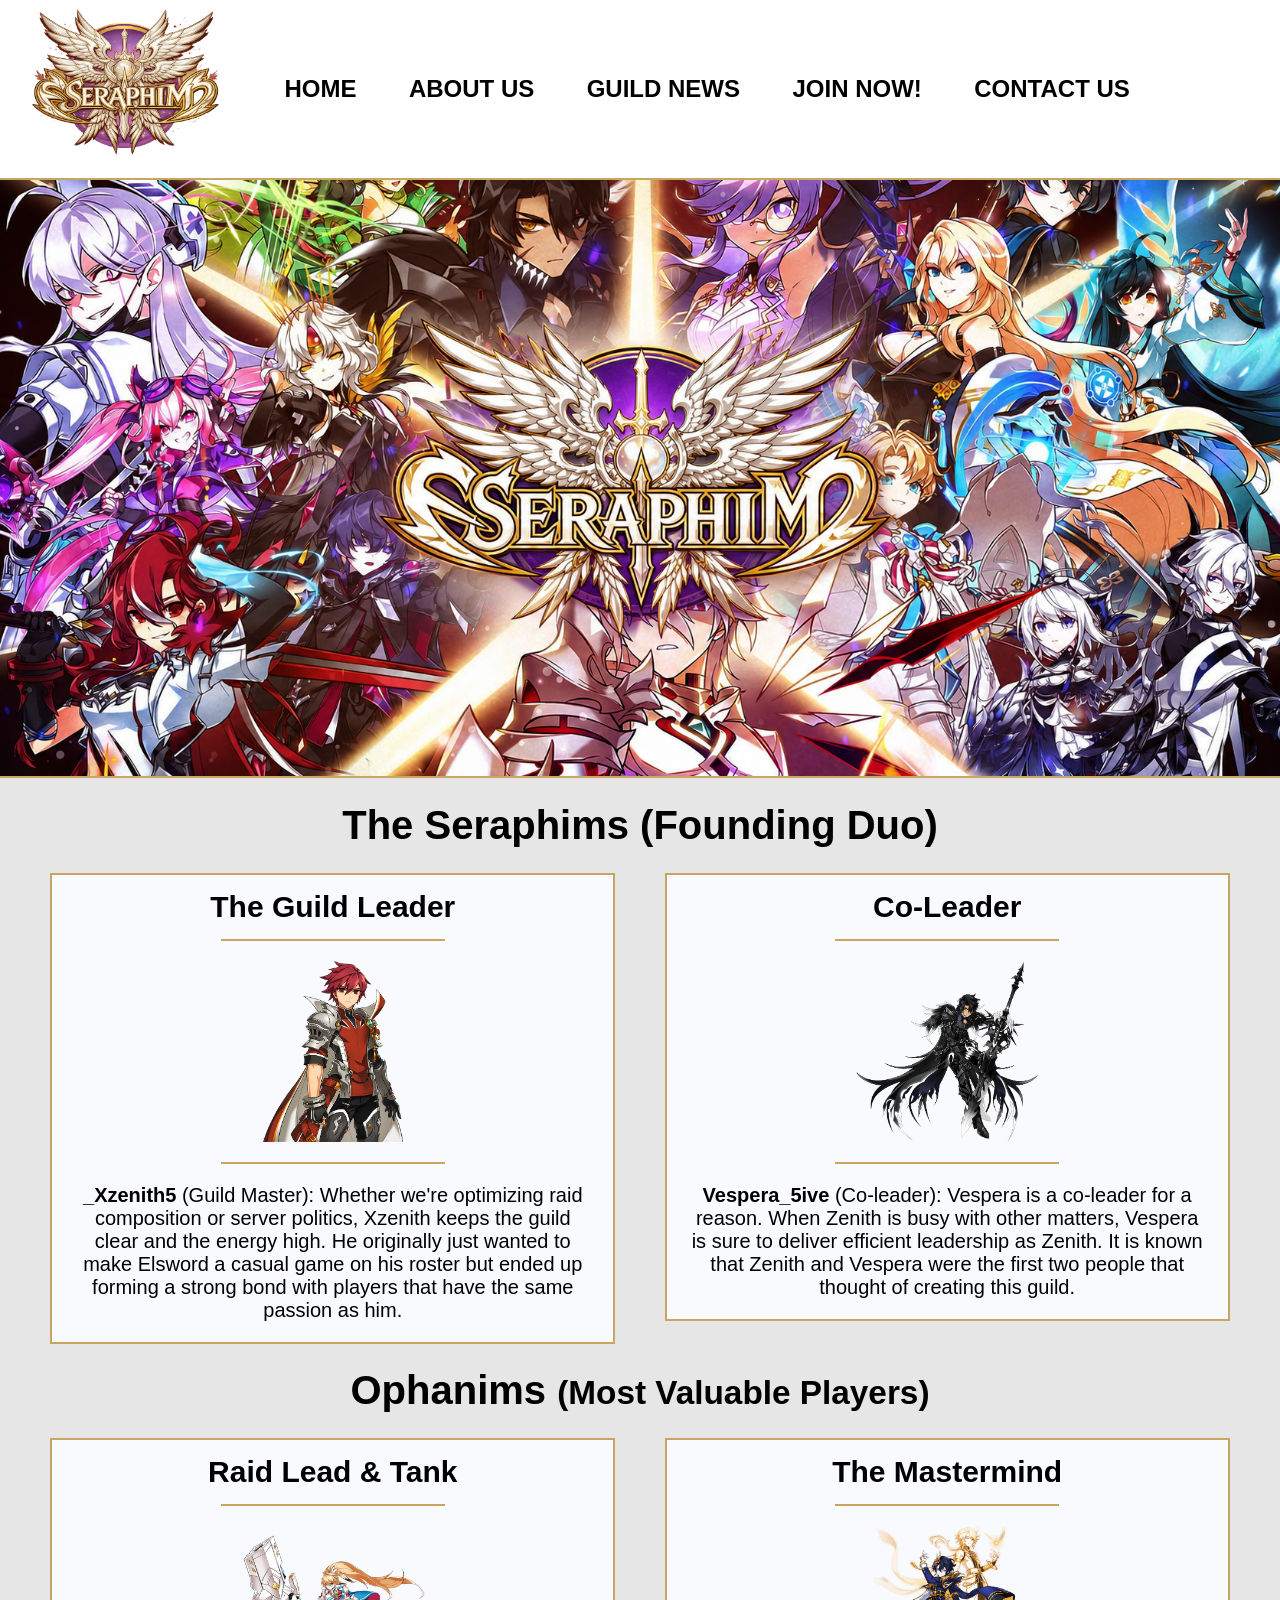
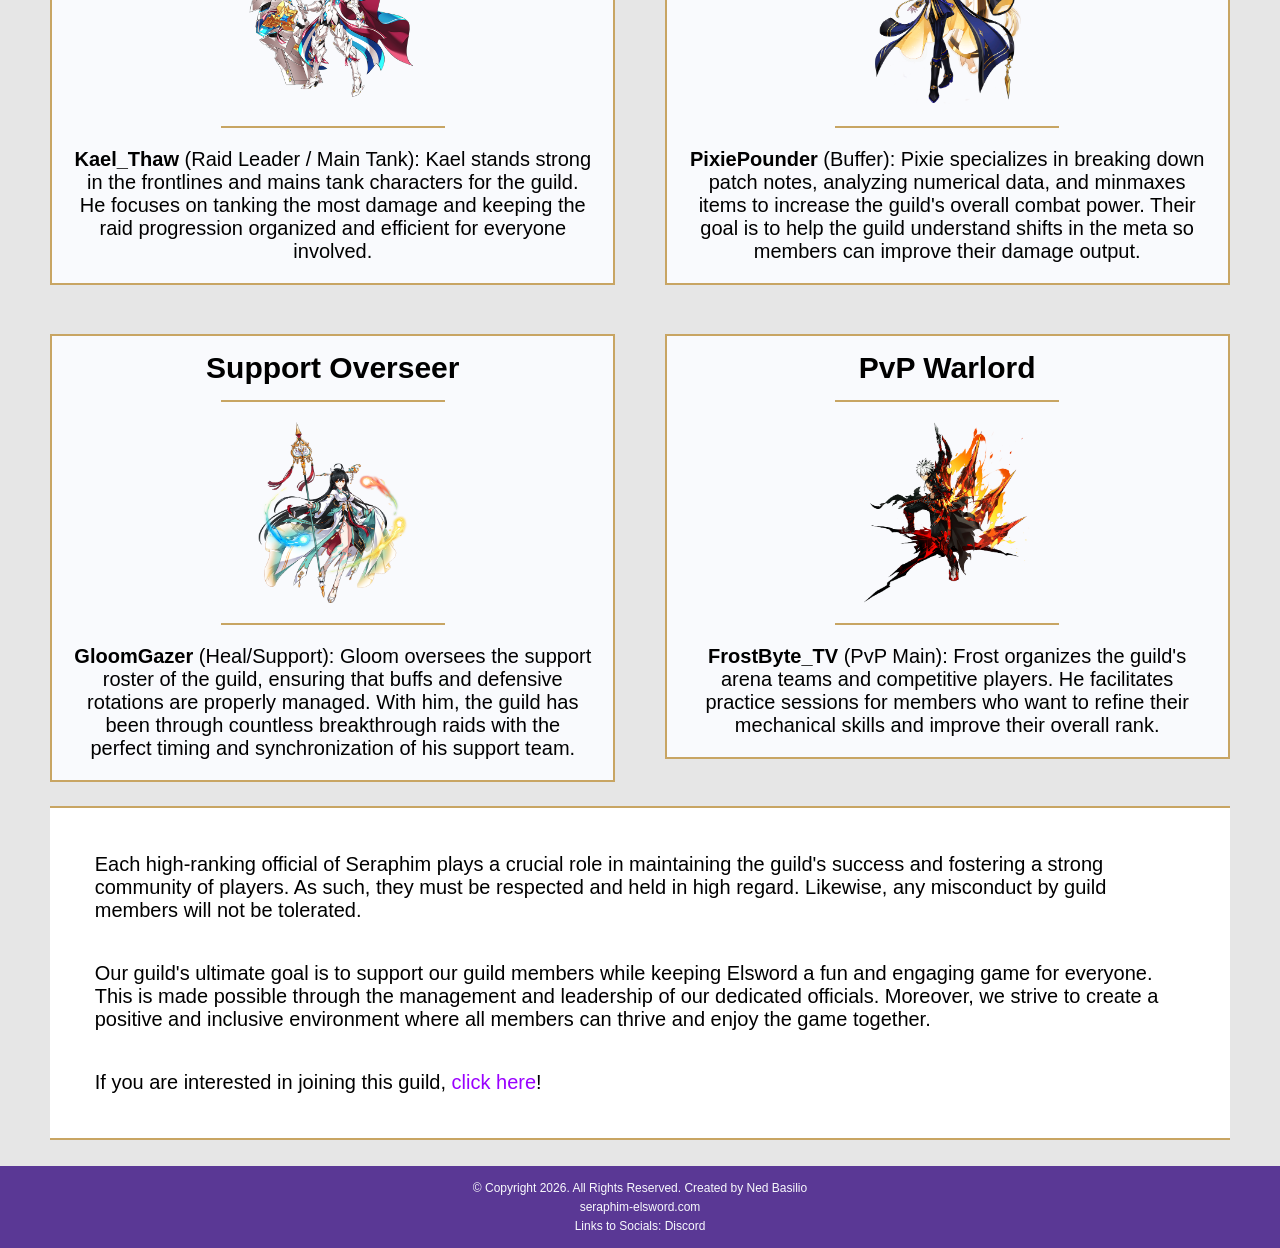
==== about.html @ 2bc7d453 "Moved files to root" ====
<!DOCTYPE html>
<html lang="en">

	<head>
		<!-- 
		Full Name: Basilio, Ned Markus S.
		Section: CS-201
		Activity: PRLM Chapter 4
		Date: 07/29/2026 (mm/dd/yy) 
		-->
		<title>[Elsword] Seraphim Guild Website</title>
		<link rel="stylesheet" href="styles.css" type="text/css">
		<meta charset="utf-8">
	</head>

	<body>
		<div id="container">
			<header>

				<a href="index.html">
					<img src="img/seraphim-logo.png" alt="seraphim-logo"> <!-- height="256" width="384"-->
				</a>
			</header>
			
			<nav>
				<ul>
					<li><a href="index.html">Home</a></li>
					<li><a href="about.html">About Us</a></li>
					<li><a href="guild-news.html">Guild News</a></li>
					<li><a href="recruit-page.html">Join Now!</a></li>
					<li><a href="contact.html">Contact Us</a></li>
				</ul>
			</nav>

			<div id="hero">
				<!-- Hero Image -->
				<img src="img/hero-image.png" alt="seraphim-logo with elsword characters">
			</div>
			
			<main>
				<div id="seraphims">
					<h1>The Seraphims (Founding Duo)</h1>

					<div class="single-character">
						<h2>The Guild Leader</h2>
						<img src="img/xzenith.png" alt="xzenith-main"> <!-- height="149" width="116" -->
						<p><strong>_Xzenith5</strong> (Guild Master): Whether we're optimizing raid composition or server politics, Xzenith keeps the guild clear and the energy high. He originally just wanted to make Elsword a casual game on his roster but ended up forming a strong bond with players that have the same passion as him.</p>
					</div>

					<div class="single-character">
						<h2>Co-Leader</h2>
						<img src="img/vespera.png" alt="vespera-main"> <!-- height="180" width="169" -->
						<p><strong>Vespera_5ive</strong> (Co-leader): Vespera is a co-leader for a reason. When Zenith is busy with other matters, Vespera is sure to deliver efficient leadership as Zenith. It is known that Zenith and Vespera were the first two people that thought of creating this guild.</p>
					</div>

				</div>

                <div id="ophanims">
                    <h1>Ophanims <small>(Most Valuable Players)</small></h1>
                    
					<div class="single-character">
						<h2>Raid Lead & Tank</h2>
						<img src="img/kael-thaw.png" alt="kael-thaw-main"> <!-- height="300" width="337" -->
						<p><strong>Kael_Thaw</strong> (Raid Leader / Main Tank): Kael stands strong in the frontlines and mains tank characters for the guild. He focuses on tanking the most damage and keeping the raid progression organized and efficient for everyone involved.</p>
					</div>

					<div class="single-character">
						<h2>The Mastermind</h2>
						<img src="img/pixie.png" alt="pixie-main"> <!-- height="299" width="245" -->
						<p><strong>PixiePounder</strong> (Buffer): Pixie specializes in breaking down patch notes, analyzing numerical data, and minmaxes items to increase the guild's overall combat power. Their goal is to help the guild understand shifts in the meta so members can improve their damage output.</p>
					</div>

					<div class="single-character">
						<h2>Support Overseer</h2>
						<img src="img/gloom.png" alt="gloom-main"> <!-- height="299" width="249" -->
						<p><strong>GloomGazer</strong> (Heal/Support): Gloom oversees the support roster of the guild, ensuring that buffs and defensive rotations are properly managed. With him, the guild has been through countless breakthrough raids with the perfect timing and synchronization of his support team.</p>
					</div>

					<div class="single-character">
						<h2>PvP Warlord</h2>
						<img src="img/frostbyte.png" alt="frostbyte-main"> <!-- height="299" width="283" -->
						<p><strong>FrostByte_TV</strong> (PvP Main): Frost organizes the guild's arena teams and competitive players. He facilitates practice sessions for members who want to refine their mechanical skills and improve their overall rank.</p>
					</div>
                    
                </div>

				<div class="about-content">
					<p>Each high-ranking official of Seraphim plays a crucial role in maintaining the guild's success and fostering a strong community of players. As such, they must be respected and held in high regard. Likewise, any misconduct by guild members will not be tolerated.</p>

					<p>Our guild's ultimate goal is to support our guild members while keeping Elsword a fun and engaging game for everyone. This is made possible through the management and leadership of our dedicated officials. Moreover, we strive to create a positive and inclusive environment where all members can thrive and enjoy the game together.</p>

					<p>If you are interested in joining this guild, <a href="recruit-form.html"><span class="highlight">click here</span></a>!</p>
				</div>

				
			</main>
			
			<footer>
				<p>&copy; Copyright 2026. All Rights Reserved. Created by Ned Basilio</p>
				<p>seraphim-elsword.com</p>
				<p>Links to Socials: Discord</p>
			</footer>
		</div>

		
	</body>

</html>
---- styles.css ----
/*
    CSS For Seraphim Guild Website
    Author: Ned Basilio
    Date: 07-29-2026 mm-dd-yyyy

*/

*, *::after, *::before {
    box-sizing: border-box;
}

@font-face {
    font-family: "Open Sans";
    src: url("fonts/OpenSans-Regular.ttf");
}

/* Reset Styles */
body, header, nav, main, footer, h1, h2, h3, div, img, p, ul, li {
    margin: 0;
    padding: 0;
    border: 0;
}

/* General Styles */
body {
    background-color: #fff;
    font-family: "Open Sans", sans-serif;
}

a {
    color: #9900ff;
    text-decoration: none;
}

a:visited {
    color: #9900ff;
}

header {
    width: 20%;
    display: inline-block;
    vertical-align: middle;
}

header a {
    display: inline-block;
}

header a img {
    display: block;
    padding: 0.3em;
    height: auto;
    width: 100%;
}

#hero img {
    width: 100%;
    height: auto;
    max-height: 600px;
    object-fit: cover;
    display: block;
    border-top: solid 2px #C8A563;
    border-bottom: solid 2px #C8A563;
}

main {
    clear: left;
    background-color: #e6e6e6;
    padding: 2%;
    font-size: 1.25em;
}

#intro p {
    font-size: 1em;
    text-align: left;
    padding: 1em;
}


/* CSS styles for navigation bar */
nav {
    width: 70%;
    display: inline-block;
    vertical-align: middle;
    margin: 0;
    text-align: left;
}

nav ul {
    list-style-type: none;
    margin: 0;
    padding: 0;
    align-items: center;
}

nav li {
    text-transform: uppercase;
    display: inline-block;
    font-size: 1.5em;
    font-family: Verdana, Arial, sans-serif;
    font-weight: bold;
}

nav li a {
    display: block;
    color: #000;
    text-align: left;
    padding: 0.5em 1em;
    text-decoration: none;
}

nav li a:visited {
    color: #000;
}

nav li a:hover {
    color: #9900ff;
}

/* CSS styles for footer */
footer {
    padding: 0.8em 0;
    background-color: #5a3895;
}

footer p {
    font-size: 0.75em;
    text-align: center;
    color: #F9FAFD;
    padding: 0.2em;
}

footer p a {
    color: #F9FAFD;
}

/* Styles for span elements */

.highlight {
    color: #9900ff;
    text-decoration: none;
}

.small-text {
    font-size: 0.75em;
}

/* Code below is for index.html */

#intro {
    background-color: #fff;
    border-top: solid 2px #C8A563;
    border-bottom: solid 2px #C8A563;
    margin-bottom: 1em;
    padding: 1%;
}

.index-content {
    background-color: #fff;
    border-top: solid 2px #C8A563;
    border-bottom: solid 2px #C8A563;
    padding: 1%;
}

.index-content dt {
    font-weight: bold;
    font-size: 1.2em;
    margin-top: 1em;
}

.index-content dd {
    margin-left: 1.4em;
    margin-bottom: 1em;
    font-size: 0.8em;
}

.index-content dd::before {
    content: "- ";
}

.index-content dt::before {
    content: "• ";
    color: #9900ff;
}


/* Code below is for about.html */

#seraphims, #ophanims {
    text-align: center;
    clear: both;
    overflow: auto;
    margin: 0 auto;
}

#seraphims img, #ophanims img {
    width: 40%;
    aspect-ratio: 1 / 1;
    object-fit: scale-down;
}

.single-character {
    align-items: center;
    background-color: #F9FAFD;
    float: left;
    margin: 2% 2%;
    border: solid 2px #C8A563;
    width: 46%;
    min-width: 280px;
}

.single-character p {
    font-size: 1em;
    padding: 1em;
}

.single-character h2 {
    font-size: 1.5em;
    text-align: center;
    padding: 0.5em;
}

.single-character img {
    display: block;
    margin-left: auto;
    margin-right: auto;
    border-top: solid 2px #C8A563;
    border-bottom: solid 2px #C8A563;
    padding: 1em;
}

.about-content {
    background-color: #fff;
    content: border-box;
    margin: 0 2%;
    padding: 2%;
    text-align: left;
    border-top: solid 2px #C8A563;
    border-bottom: solid 2px #C8A563;
}

.about-content p {
    font-size: 1em;
    padding: 1em;
}

.about-content a {
    text-decoration: none;
}

/* Code below is for contact.html */

#contact {
    text-align: center;
    background-color: #fff;
    border-top: solid 2px #C8A563;
    border-bottom: solid 2px #C8A563;
    padding: 1%;
}

#contact a {
    color: #9900ff;
    text-decoration: none;
}

#contact p {
    font-size: 1em;
    margin-bottom: 1em;
    text-align: left;
}

.map {
    width: 100%;
    border: solid 4px #3FAAB7;
}


/* Code below is for guild-news.html */

#guild-news-intro {
    padding: 1em;
    overflow: auto;
}

#guild-news-intro p {
    font-size: 1em;
    text-align: left;
}

.news-section {
    width: 98%;
    padding: 1em;
    overflow: auto;
    background-color: #fff;
    border: solid 2px #C8A563;
    margin: 1em 0;
}

.news-section h3:hover {
    color: #9900ff;
}

.news-date {
    color: gray;
    font-size: 0.75em;
    text-align: left;
}


/* Code below is for recruit-form.html */

#recruit-content {
    background-color: #fff;
    width: 100%;
    padding: 1em;
    border-top: solid 2px #C8A563;
    border-bottom: solid 2px #C8A563;
}

#recruit-content ul {
    list-style-type: disc;
    margin: 1em 0;
    padding-left: 2em;
}

#recruit-content p {
    clear: both;
}

.main-requirements {
    float: left;
    font-size: 1em;
    padding: 1em;
}

.priority-characters {
    float: left;
    font-size: 1em;
    padding: 1em;
    clear: right;
}
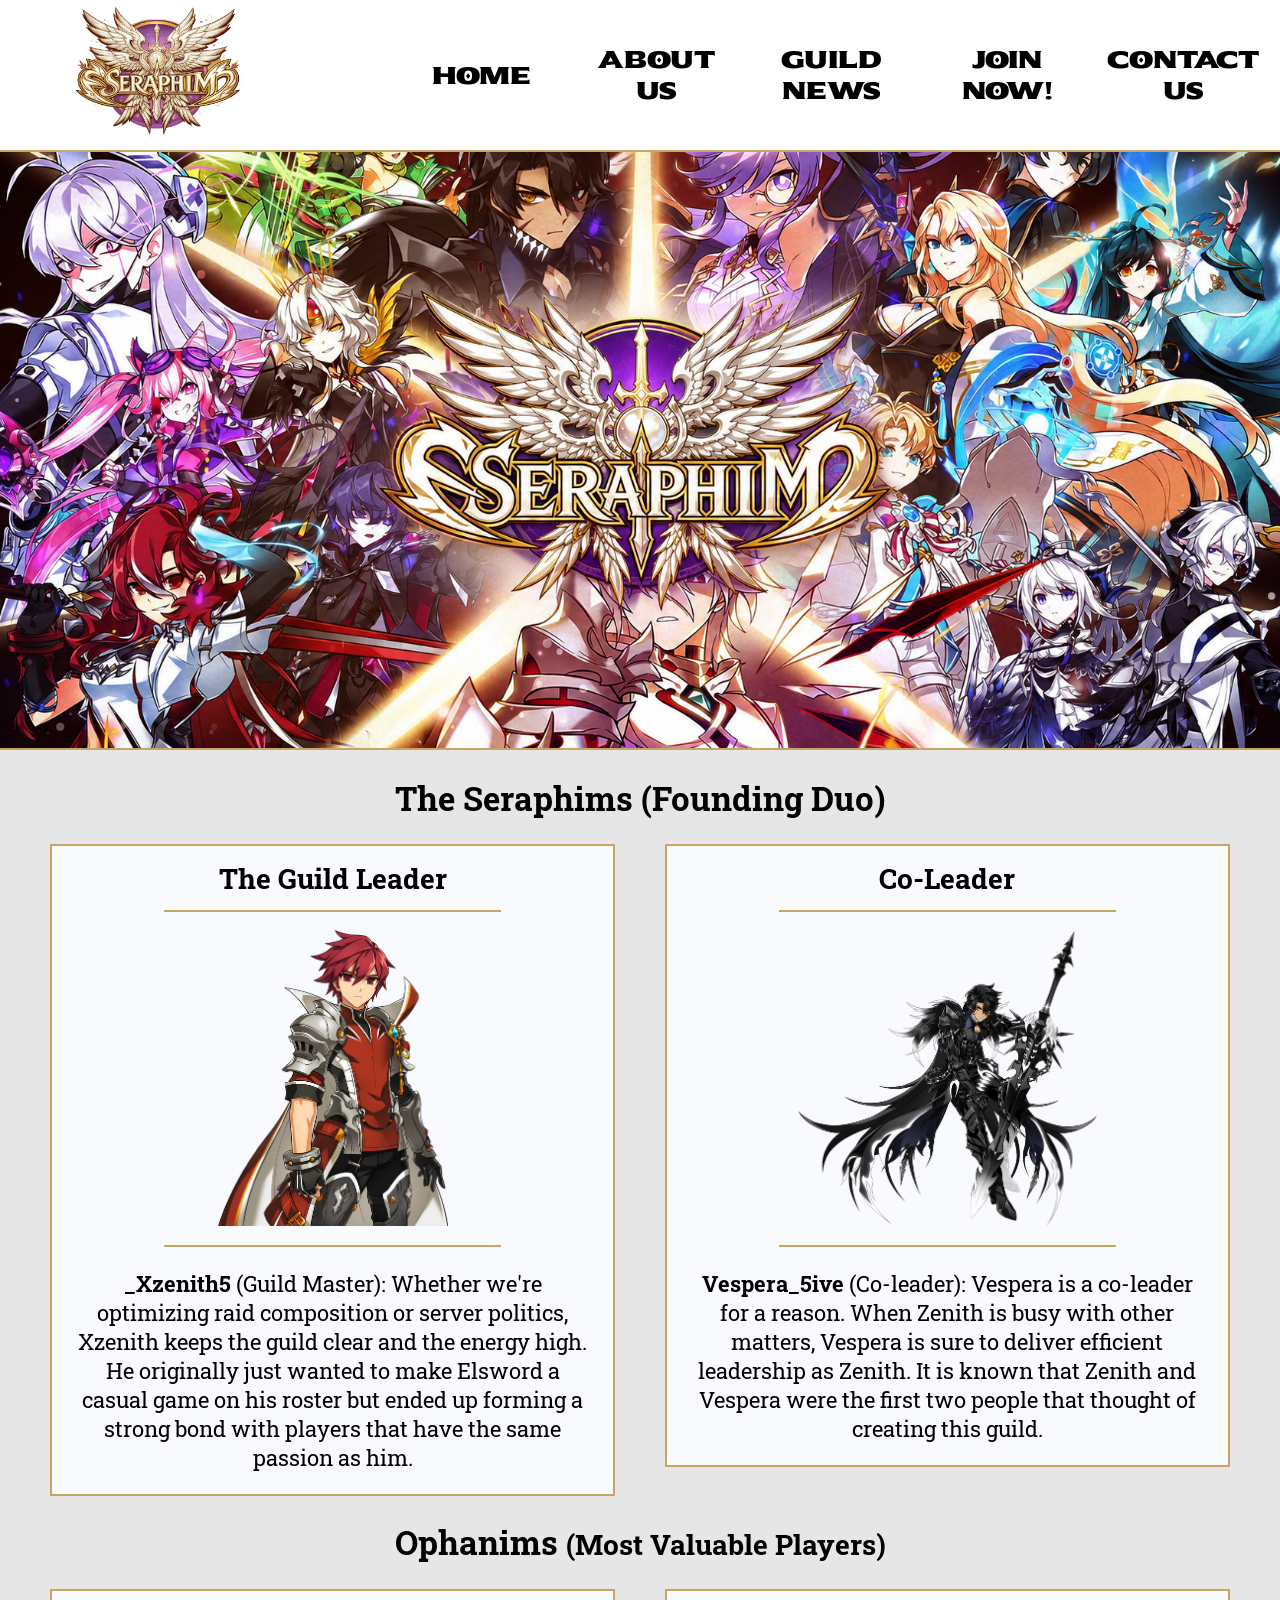
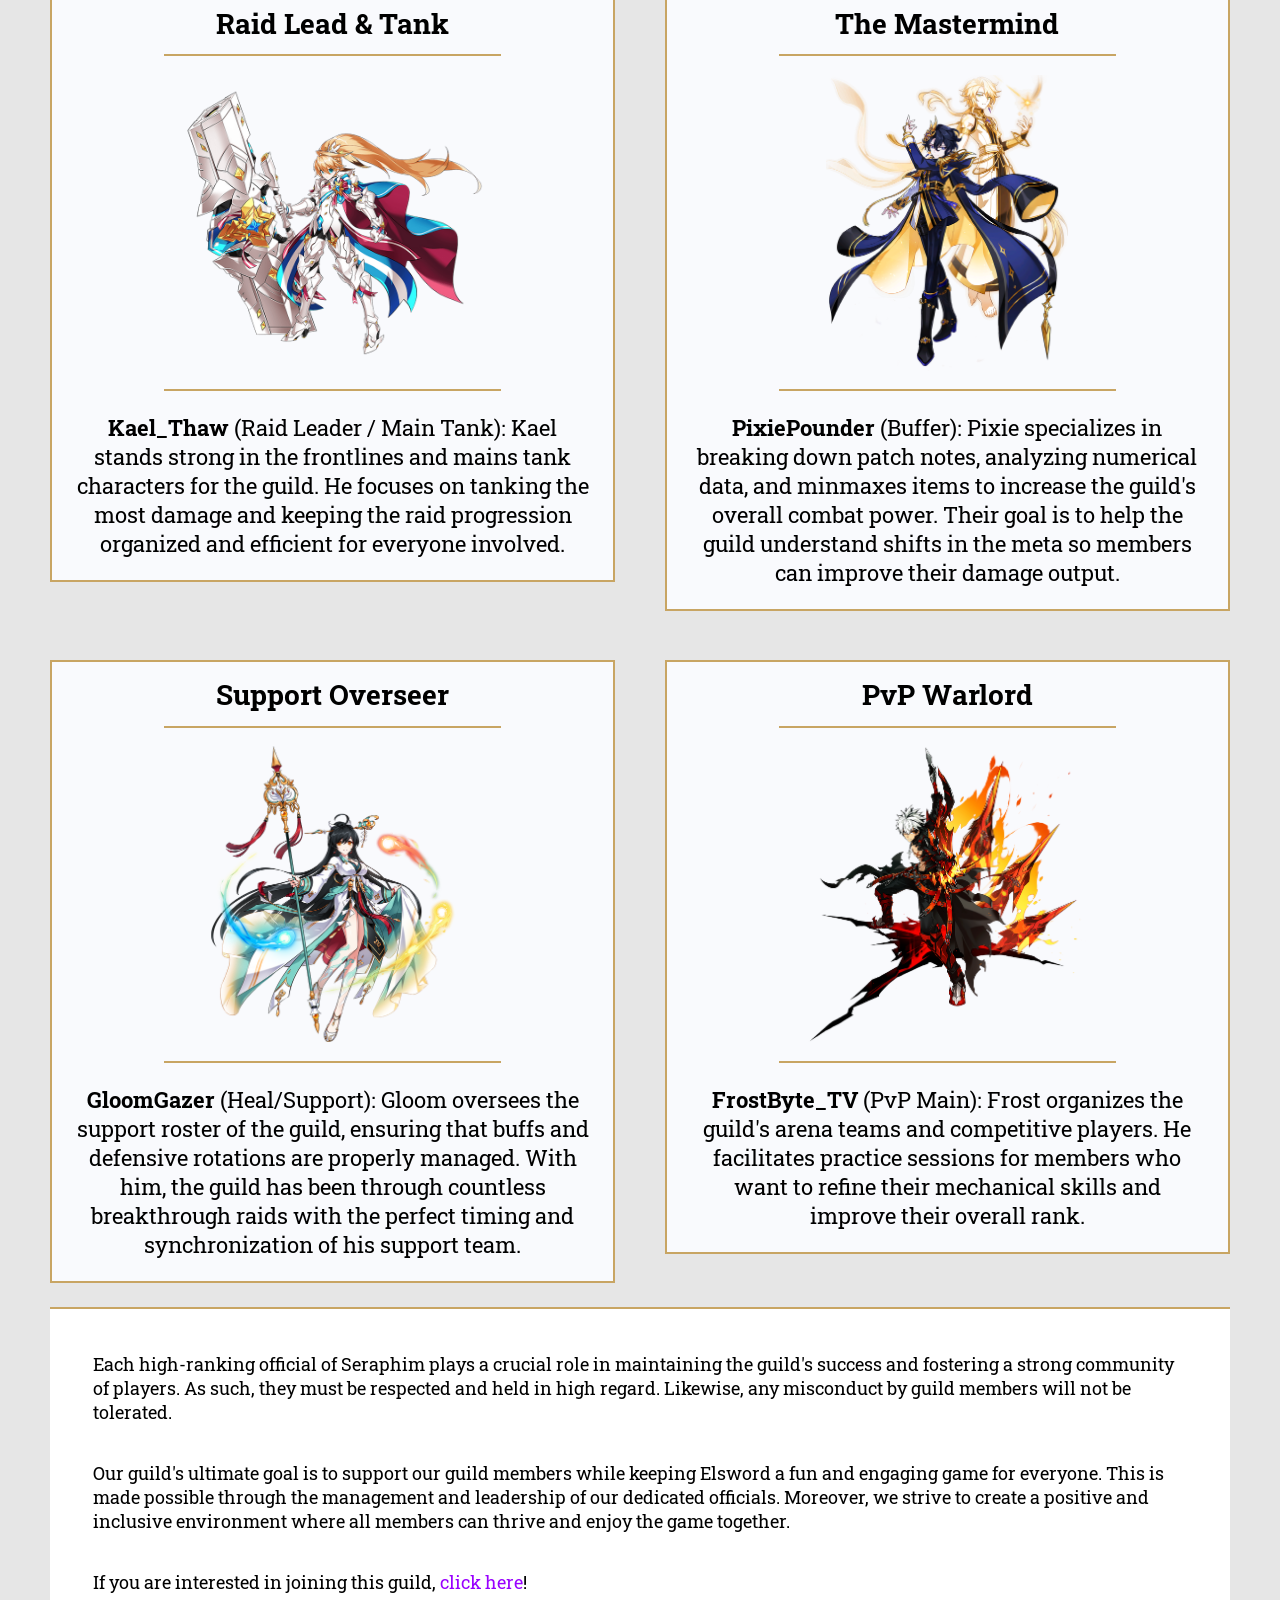
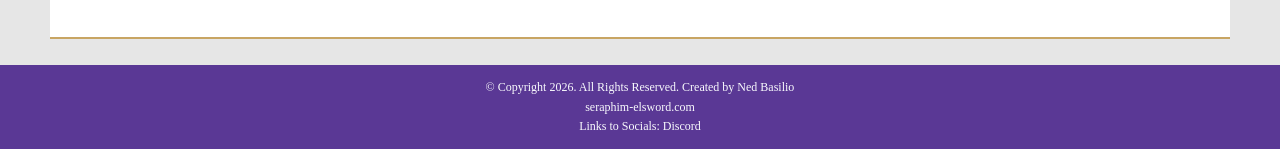
==== commit 24060c90: "Implemented HandsOn8 files. NOTE: The previous version was HandsOn4." ====
--- a/about.html
+++ b/about.html
@@ -5,40 +5,107 @@
 		<!-- 
 		Full Name: Basilio, Ned Markus S.
 		Section: CS-201
-		Activity: PRLM Chapter 4
-		Date: 07/29/2026 (mm/dd/yy) 
+		Activity: PRLM Chapter 8
+		Date: 08/20/2026 (mm/dd/yy) 
 		-->
 		<title>[Elsword] Seraphim Guild Website</title>
 		<link rel="stylesheet" href="styles.css" type="text/css">
+		<link rel="preconnect" href="https://fonts.googleapis.com">
+		<link rel="preconnect" href="https://fonts.gstatic.com" crossorigin>
+		<link href="https://fonts.googleapis.com/css2?family=Roboto+Slab:wght@100..900&family=Sekuya&display=swap" rel="stylesheet">
+		
 		<meta charset="utf-8">
+		<meta name="viewport" content="width=device-width, initial-scale=1.0">
+
+		<link rel="icon" type="image/png" sizes="32x32" href="img/favicon.png">
+		<link rel="shortcut-icon" type="image/png" href="img/favicon-32.png">
+		<link rel="apple-touch-icon" sizes="180x180" href="img/favicon.png">
+		<link rel="icon" sizes="192x192" href="img/favicon.png?v=2">
+		<!-- Shortcut icon remains the for all icons for some reason -->
 	</head>
 
 	<body>
 		<div id="container">
-			<header>
+			<div class="header-container">
+				<header>
+					<a href="index.html">
+						<img src="img/seraphim-logo.png" alt="seraphim-logo"> <!-- height="256" width="384"-->
+					</a>
+				</header>
 
-				<a href="index.html">
-					<img src="img/seraphim-logo.png" alt="seraphim-logo"> <!-- height="256" width="384"-->
-				</a>
-			</header>
-			
-			<nav>
-				<ul>
-					<li><a href="index.html">Home</a></li>
-					<li><a href="about.html">About Us</a></li>
-					<li><a href="guild-news.html">Guild News</a></li>
-					<li><a href="recruit-page.html">Join Now!</a></li>
-					<li><a href="contact.html">Contact Us</a></li>
-				</ul>
-			</nav>
+				<nav>
+					<ul>
+						<li><a href="index.html">Home</a></li>
+						<li><a href="about.html">About Us</a></li>
+						<li><a href="guild-news.html">Guild News</a></li>
+						<li><a href="recruit-page.html">Join Now!</a></li>
+						<li><a href="contact.html">Contact Us</a></li>
+					</ul>
+				</nav>
+			</div>
 
-			<div id="hero">
+			<div id="hero" class="tablet-desktop">
 				<!-- Hero Image -->
 				<img src="img/hero-image.png" alt="seraphim-logo with elsword characters">
 			</div>
 			
 			<main>
-				<div id="seraphims">
+
+				<div id="seraphims-mobile" class="mobile">
+					<h1>The Seraphims (Founding Duo)</h1>
+
+					<div class="single-character">
+						<h2>The Guild Leader</h2>
+						<img src="img/xzenith.png" alt="xzenith-main">
+						<p><strong>_Xzenith5</strong> (Guild Master)</p>
+					</div>
+
+					<div class="single-character">
+						<h2>Co-Leader</h2>
+						<img src="img/vespera.png" alt="vespera-main">
+						<p><strong>Vespera_5ive</strong> (Co-leader)</p>
+					</div>
+
+				</div>
+
+                <div id="ophanims-mobile" class="mobile">
+                    <h1>Ophanims <small>(Most Valuable Players)</small></h1>
+                    
+					<div class="single-character">
+						<h2>Raid Lead & Tank</h2>
+						<img src="img/kael-thaw.png" alt="kael-thaw-main">
+						<p><strong>Kael_Thaw</strong> (Raid Leader / Main Tank)</p>
+					</div>
+
+					<div class="single-character">
+						<h2>The Mastermind</h2>
+						<img src="img/pixie.png" alt="pixie-main">
+						<p><strong>PixiePounder</strong> (Buffer)</p>
+					</div>
+
+					<div class="single-character">
+						<h2>Support Overseer</h2>
+						<img src="img/gloom.png" alt="gloom-main">
+						<p><strong>GloomGazer</strong> (Heal/Support)</p>
+					</div>
+
+					<div class="single-character">
+						<h2>PvP Warlord</h2>
+						<img src="img/frostbyte.png" alt="frostbyte-main">
+						<p><strong>FrostByte_TV</strong> (PvP Main)</p>
+					</div>
+                    
+                </div>
+
+				<div id="about-content-mobile" class="mobile mobile-container">
+					<p>Each high-ranking official of Seraphim plays a crucial role in maintaining the guild's success and fostering a strong community of players. As such, they must be respected and held in high regard. Likewise, any misconduct by guild members will not be tolerated.</p>
+
+					<p>Our guild's ultimate goal is to support our guild members while keeping Elsword a fun and engaging game for everyone. This is made possible through the management and leadership of our dedicated officials. Moreover, we strive to create a positive and inclusive environment where all members can thrive and enjoy the game together.</p>
+
+					<p>If you are interested in joining this guild, <a href="recruit-form.html" class="mobile-link">Click Here</a></p>
+				</div>
+
+				<div id="seraphims" class="tablet-desktop">
 					<h1>The Seraphims (Founding Duo)</h1>
 
 					<div class="single-character">
@@ -55,7 +122,7 @@
 
 				</div>
 
-                <div id="ophanims">
+                <div id="ophanims" class="tablet-desktop">
                     <h1>Ophanims <small>(Most Valuable Players)</small></h1>
                     
 					<div class="single-character">
@@ -84,7 +151,7 @@
                     
                 </div>
 
-				<div class="about-content">
+				<div id="about-content" class="tablet-desktop">
 					<p>Each high-ranking official of Seraphim plays a crucial role in maintaining the guild's success and fostering a strong community of players. As such, they must be respected and held in high regard. Likewise, any misconduct by guild members will not be tolerated.</p>
 
 					<p>Our guild's ultimate goal is to support our guild members while keeping Elsword a fun and engaging game for everyone. This is made possible through the management and leadership of our dedicated officials. Moreover, we strive to create a positive and inclusive environment where all members can thrive and enjoy the game together.</p>
--- a/styles.css
+++ b/styles.css
@@ -1,7 +1,8 @@
 /*
     CSS For Seraphim Guild Website
     Author: Ned Basilio
-    Date: 07-29-2026 mm-dd-yyyy
+    Activity: PRLM Chapter 7
+    Date: 08-08-2026 mm-dd-yyyy
 
 */
 
@@ -9,13 +10,8 @@
     box-sizing: border-box;
 }
 
-@font-face {
-    font-family: "Open Sans";
-    src: url("fonts/OpenSans-Regular.ttf");
-}
-
 /* Reset Styles */
-body, header, nav, main, footer, h1, h2, h3, div, img, p, ul, li {
+body, header, nav, main, footer, h1, h2, h3, div, img, p, ul, li, figure, figcaption, section, article, aside {
     margin: 0;
     padding: 0;
     border: 0;
@@ -24,7 +20,6 @@
 /* General Styles */
 body {
     background-color: #fff;
-    font-family: "Open Sans", sans-serif;
 }
 
 a {
@@ -36,22 +31,34 @@
     color: #9900ff;
 }
 
-header {
-    width: 20%;
-    display: inline-block;
-    vertical-align: middle;
-}
-
-header a {
-    display: inline-block;
-}
-
-header a img {
-    display: block;
-    padding: 0.3em;
+.frame {
+    position: relative;
+    max-width: 250px;
+    margin: 2% auto;
+}
+
+.frame img {
+    max-height: 300px;
+    width: 100%;
     height: auto;
+    aspect-ratio: 1 / 1;
+    object-fit: cover;
+}
+
+.pic-text {
+    position: absolute;
+    bottom: 0;
+    background: rgba(0, 0, 0, 0.7);
+    color: #fff;
     width: 100%;
-}
+    padding: 20px;
+    text-align: center;
+    font-family: Verdana, Arial, sans-serif;
+    font-size: 1.5em;
+    font-weight: bold;
+}
+
+/* Styles for hero image */
 
 #hero img {
     width: 100%;
@@ -63,58 +70,289 @@
     border-bottom: solid 2px #C8A563;
 }
 
+/* Styles for main */
+
 main {
     clear: left;
     background-color: #e6e6e6;
     padding: 2%;
-    font-size: 1.25em;
-}
-
-#intro p {
+    font-size: 1.15em;
+    font-family: "Roboto Slab", serif;
+}
+
+/* CSS styles for navigation bar */
+
+nav {
+    padding: 1%;
+}
+
+nav ul {
+    list-style-type: none;
+    padding: 0;
+    text-align: center;
+}
+
+nav li {
+    text-align: center;
+    text-transform: uppercase;
+    font-size: 1.5em;
+    font-family: "Sekuya", Arial, sans-serif;
+    border-top: 1px solid #C8A563;
+}
+
+nav li:first-child {
+    border-top: none;
+}
+
+nav li a {
+    display: block;
+    color: #000;
+    padding: 0.5em 1em;
+    text-decoration: none;
+}
+
+nav li a:visited {
+    color: #000;
+}
+
+nav li a:hover {
+    color: #9900ff;
+}
+
+/* Style rules for mobile viewports */
+
+header {
+    z-index: 1000;
+    position: -webkit-sticky;
+    position: sticky;
+    top: 0;
+    background-color: #fff;
+    height: 150px;
+    border-bottom: solid 2px #C8A563;
+}
+
+header img {
+    margin: 0 auto;
+}
+
+header a img {
+    padding: 0.3em;
+    display: block;
+    max-width: 100%;
+    height: 100%;
+}
+
+/* Show mobile class, hide tablet-desktop class for mobile viewports */
+
+.mobile {
+    display: block;
+}
+
+.tablet-desktop {
+    display: none;
+}
+
+/* Mobile viewport styles */
+
+.mobile p {
+    font-size: 0.8em;
+}
+
+/* Mobile grid */
+
+.grid-mobile {
+    display: grid;
+    grid-column: 1 / span 3;
+}
+
+/* Mobile link styles */
+.mobile-link {
+    display: block;
+    padding: 2%;
+    margin: 0.4em auto;
+    width: 80%;
+    text-align: center;
+    border-radius: 5px;
+    background-color: #fff;
+    border: 2px solid #C8A563;
+}
+
+.mobile-link a {
+    text-decoration: none;
+    font-size: 1.5em;
+    display: block;
+}
+
+/* General mobile content style */
+
+.mobile-container {
+    background-color: #fff;
+    border-top: solid 2px #C8A563;
+    border-bottom: solid 2px #C8A563;
+    margin-bottom: 1em;
+    padding: 4%;
+}
+
+/* Mobile content styles for index.html */
+
+#mobile-intro p, #mobile-index-content p {
     font-size: 1em;
     text-align: left;
     padding: 1em;
 }
 
-
-/* CSS styles for navigation bar */
-nav {
-    width: 70%;
-    display: inline-block;
-    vertical-align: middle;
-    margin: 0;
+#mobile-intro h2, #mobile-index-content h2 {
+    font-size: 1.5em;
+    text-align: center;
+    padding: 0.5em;
+}
+
+#mobile-index-content dl {
+    margin: 1em 0;
+}
+
+#mobile-index-content dt {
+    font-weight: bold;
+    font-size: 1.2em;
+    margin-top: 1em;
+}
+
+#mobile-index-content dt:before {
+    content: "• ";
+    color: #9900ff;
+}
+
+#mobile-index-content dd {
+    margin-left: 1.4em;
+    margin-bottom: 1em;
+    font-size: 1em;
+}
+
+#mobile-guild-details {
+    overflow: auto;
+}
+
+#mobile-guild-details h3 {
+    margin-bottom: 0.5em;
+    text-align: center;
+}
+
+.guild-stats-mobile {
+    width: 100%;
+}
+
+#guild-stats-mobile:last-of-type {
+    margin-bottom: 0;
+}
+
+.guild-stats-mobile img {
+    width: 100%;
+    height: 250px;
+    object-fit: contain;
+    display: block;
+    margin: 0 auto;
+}
+
+/* Mobile content styles for about.html */
+
+#about-content-mobile p {
+    font-size: 1em;
     text-align: left;
-}
-
-nav ul {
+    padding: 1em;
+}
+
+#about-content-mobile p:last-child {
+    padding-bottom: 0;
+}
+
+/* Mobile styles for guild-news.html */
+
+.first-item {
+    position: relative;
+    left: -1.4em;
     list-style-type: none;
-    margin: 0;
-    padding: 0;
-    align-items: center;
-}
-
-nav li {
-    text-transform: uppercase;
-    display: inline-block;
-    font-size: 1.5em;
-    font-family: Verdana, Arial, sans-serif;
-    font-weight: bold;
-}
-
-nav li a {
-    display: block;
-    color: #000;
+    margin-left: 0;
+}
+
+#mobile-schedule ul {
+    border-bottom: 2px solid #C8A563;
+    padding: 1em 0.5em;
+}
+
+#mobile-schedule ul:first-of-type {
+    border-top: 2px solid #C8A563;
+    margin-top: 1em;
+}
+
+#mobile-schedule ul:last-of-type {
+    margin-bottom: 1em;
+}
+
+#mobile-schedule ul li {
+    margin-left: 1em;
+}
+
+/* Mobile content styles for contact.html */
+
+#contact-mobile h3:first-child {
+    margin-top: 1em;
+}
+
+#contact-mobile p {
+    text-align: center;
+    font-size: 1em;
+    margin-bottom: 1em;
+}
+
+#contact-mobile h3 {
+    text-align: center;
+    font-size: 1.2em;
+    margin-bottom: 0.5em;
+}
+
+/* Mobile styles for recruit-page.html */
+
+#recruit-content-mobile p:last-of-type {
+    text-align: center;
+}
+
+.main-requirements-mobile, .priority-characters-mobile {
+    width: 100%;
     text-align: left;
-    padding: 0.5em 1em;
-    text-decoration: none;
-}
-
-nav li a:visited {
-    color: #000;
-}
-
-nav li a:hover {
-    color: #9900ff;
+}
+
+.main-requirements-mobile ul {
+    list-style-type: disc;
+    padding-left: 2em;
+    font-size: 0.8em;
+    margin: 1em 0;
+}
+
+.main-requirements-mobile ul li {
+    font-size: 1em;
+    margin-bottom: 1em;
+}
+
+.main-requirements-mobile ul li:last-child {
+    margin-bottom: 0;
+}
+
+#guild-rules-mobile ol {
+    padding: 0 0.8em;
+}
+
+#guild-rules-mobile ol li {
+    list-style-type: none;
+    font-size: 0.8em;
+    padding-bottom: 0.8em;
+}
+
+#guild-rules-mobile ol li:last-child {
+    padding-bottom: 0;
+}
+
+#recruit-content-mobile p:last-of-type {
+    border-top: 2px solid #C8A563;
 }
 
 /* CSS styles for footer */
@@ -138,51 +376,94 @@
 
 .highlight {
     color: #9900ff;
-    text-decoration: none;
+}
+
+.bold {
+    font-size: 1.2em;
+    font-weight: bold;
 }
 
 .small-text {
-    font-size: 0.75em;
-}
-
-/* Code below is for index.html */
-
-#intro {
+    font-size: 0.8em;
+}
+
+/* Generic container/border-style for tablet-desktop */
+
+.generic-container {
     background-color: #fff;
     border-top: solid 2px #C8A563;
     border-bottom: solid 2px #C8A563;
+    padding: 2%;
     margin-bottom: 1em;
-    padding: 1%;
-}
-
-.index-content {
-    background-color: #fff;
-    border-top: solid 2px #C8A563;
-    border-bottom: solid 2px #C8A563;
-    padding: 1%;
-}
-
-.index-content dt {
+}
+
+.generic-container:last-of-type {
+    margin-bottom: 0;
+}
+
+/* Grid Styles */
+
+.grid {
+    display: grid;
+    grid-template-columns: repeat(3, auto);
+    grid-gap: 2%;
+    row-gap: 0;
+}
+
+.grid-item4 {
+    grid-column: 1 / span 3;
+}
+
+/* Code below is for index.html */
+
+#intro p {
+    font-size: 1em;
+    text-align: left;
+    padding: 1em;
+}
+
+#index-content dt {
     font-weight: bold;
     font-size: 1.2em;
     margin-top: 1em;
 }
 
-.index-content dd {
+#index-content dd {
     margin-left: 1.4em;
     margin-bottom: 1em;
     font-size: 0.8em;
 }
 
-.index-content dd::before {
-    content: "- ";
-}
-
-.index-content dt::before {
+#index-content dt::before {
     content: "• ";
     color: #9900ff;
 }
 
+#guild-details {
+    overflow: auto;
+}
+
+#guild-details h3 {
+    margin-bottom: 0.5em;
+    text-align: center;
+}
+
+.guild-stats {
+    float: left;
+    width: 25%;
+    margin-right: 3%;
+}
+
+#guild-details:last-of-type {
+    margin-bottom: 0;
+}
+
+.guild-stats img {
+    width: 100%;
+    height: 250px;
+    object-fit: contain;
+    display: block;
+}
 
 /* Code below is for about.html */
 
@@ -193,28 +474,42 @@
     margin: 0 auto;
 }
 
-#seraphims img, #ophanims img {
+#seraphims-mobile, #ophanims-mobile {
+    text-align: center;
+    clear: both;
+    overflow: auto;
+    margin: 0 auto;
+}
+
+.single-character img {
     width: 40%;
     aspect-ratio: 1 / 1;
     object-fit: scale-down;
 }
 
+#seraphims-mobile img, #ophanims-mobile img {
+    width: 90%;
+    aspect-ratio: 1 / 1;
+    object-fit: scale-down;
+}
+
 .single-character {
-    align-items: center;
+    text-align: center;
     background-color: #F9FAFD;
-    float: left;
-    margin: 2% 2%;
+    margin: 1.2em auto;
     border: solid 2px #C8A563;
     width: 46%;
     min-width: 280px;
 }
 
 .single-character p {
+    display: block;
     font-size: 1em;
     padding: 1em;
 }
 
 .single-character h2 {
+    display: block;
     font-size: 1.5em;
     text-align: center;
     padding: 0.5em;
@@ -229,9 +524,10 @@
     padding: 1em;
 }
 
-.about-content {
+#about-content {
+    clear: both;
+    display: block;
     background-color: #fff;
-    content: border-box;
     margin: 0 2%;
     padding: 2%;
     text-align: left;
@@ -239,12 +535,12 @@
     border-bottom: solid 2px #C8A563;
 }
 
-.about-content p {
+#about-content p {
     font-size: 1em;
     padding: 1em;
 }
 
-.about-content a {
+#about-content a {
     text-decoration: none;
 }
 
@@ -252,34 +548,40 @@
 
 #contact {
     text-align: center;
-    background-color: #fff;
-    border-top: solid 2px #C8A563;
-    border-bottom: solid 2px #C8A563;
-    padding: 1%;
-}
-
-#contact a {
-    color: #9900ff;
+}
+
+#contact a:visited {
+    color: #fff;
+}
+
+.contact-link  {
+    display: block;
+    background-color: #9900ff;
+    color: #fff;
     text-decoration: none;
+    font-size: 1.25em;
+    width: 40%;
+    margin: 1% auto;
+    padding: 0.5em;
+    border-radius: 25px;
 }
 
 #contact p {
     font-size: 1em;
-    margin-bottom: 1em;
-    text-align: left;
+    text-align: center;
+    padding: 0 1em 0 0.6em;
 }
 
 .map {
     width: 100%;
-    border: solid 4px #3FAAB7;
-}
-
-
-/* Code below is for guild-news.html */
+    margin-top: 1em;
+    border: solid 4px #C8A563;
+}
+
+/* Desktop Viewport: Code below is for guild-news.html */
 
 #guild-news-intro {
-    padding: 1em;
-    overflow: auto;
+    margin: 1em 0;
 }
 
 #guild-news-intro p {
@@ -290,10 +592,9 @@
 .news-section {
     width: 98%;
     padding: 1em;
-    overflow: auto;
     background-color: #fff;
     border: solid 2px #C8A563;
-    margin: 1em 0;
+    margin: 1em auto;
 }
 
 .news-section h3:hover {
@@ -301,20 +602,189 @@
 }
 
 .news-date {
-    color: gray;
+    color: #c7c7c7;
     font-size: 0.75em;
     text-align: left;
 }
 
-
-/* Code below is for recruit-form.html */
+/* Table Styles */
+
+#important-news h2 {
+    text-align: center;
+    border-bottom: 4px solid #C8A563;
+    color: #9900ff;
+}
+
+#important-news table {
+    height: 100%;
+    width: 90%;
+    margin: 1em auto;
+    text-align: center;
+    border-collapse: collapse;
+}
+
+#important-news table caption {
+    width: 100%;
+    font-family: "Sekuya", serif;
+    font-size: 1.4em;
+    padding-bottom: 1em;
+    padding-top: 1em;
+    border-top: 2px solid #C8A563;
+    background: linear-gradient(180deg,#9900ff 0%, #ffffff 50%, #9900ff 80%, #5a3895 100%);
+}
+
+#important-news table tr:first-of-type th {
+    padding: 1em;
+    font-size: 1.2em;
+    background-color: #5a3895;
+    color: #fff;
+}
+
+#important-news table tr td {
+    padding: 0.5em;
+}
+
+#important-news table, #important-news th, #important-news tr, #important-news td {
+    border: 2px solid #000;
+}
+
+#important-news table tr td:first-child {
+    text-align: left;
+}
+
+#important-news .stripe {
+    color: #000;
+    background-color: #e0b3ff;
+}
+
+/* Images for td */
+
+.rigomor, .pruinaum, .atma-ram, .pruinaum-outskirt {
+    background-size: cover;
+    background-position: center;
+    color: #000;
+}
+
+.rigomor {
+    background: linear-gradient(rgba(255, 255, 255, 0.5), rgba(255, 255, 255, 0.9)), 
+                url('img/titans-grotto.png');
+}
+
+.pruinaum {
+    background: linear-gradient(rgba(255, 255, 255, 0.5), rgba(255, 255, 255, 0.9)), 
+                url('img/altar-of-invocation.png');
+}
+
+.atma-ram {
+    background: linear-gradient(rgba(255, 255, 255, 0.5), rgba(255, 255, 255, 0.9)), 
+                url('img/spirit-lords-temple.png');
+}
+
+.pruinaum-outskirt {
+    background: linear-gradient(rgba(255, 255, 255, 0.5), rgba(255, 255, 255, 0.9)), 
+                url('img/plegass-labyrinth.png');
+}
+
+/* Forms style */
+
+#schedule-form {
+    font-family: inherit;
+    display: grid;
+    grid-template-columns: auto;
+}
+
+/* Fieldset related */
+
+fieldset {
+    margin-top: 1em;
+    border: 1px solid #C8A563;
+}
+
+fieldset > legend {
+    font-family: "Sekuya", sans-serif;
+    font-size: 1.2em;
+}
+
+/* label related */
+
+label {
+    display: block;
+    margin: 1em 0;
+    font-size: 1em;
+}
+
+#character-label, #schedule-form fieldset > p {
+    margin-bottom: 0.2em;
+}
+
+/* input related */
+
+input {
+    display: block;
+    font-size: 0.8em;
+    margin-top: 0.5em;
+}
+
+input[type="text"] {
+    width: 60%;
+}
+
+select {
+    width: auto;
+    height: 100%;
+    font-size: 0.6em;
+}
+
+.radioboxes {
+    margin: 0 0 0.5em 1em;
+}
+
+.radioboxes > input {
+    display: inline-block;
+    margin-top: 0;
+    height: auto;
+    width: auto;
+}
+
+#schedule-form textarea {
+    font-family: inherit;
+    width: 100%;
+    padding: 0.5em;
+    margin-top: 0.4em;
+    font-size: 1em;
+    border: 2px solid #C8A563;
+    border-radius: 4px;
+    background-color: #fff;
+}
+
+/* submit */
+
+input[type="submit"] {
+    display: block;
+    grid-column: 1 / -1;
+    font-family: inherit;
+    width: 220px;
+    padding: 0.5em;
+    border: 0;
+    border-radius: 10px;
+    color: #fff;
+    background-color: #9900ff;
+    justify-self: center;
+}
+
+/* Desktop Viewport Styles for recruit-page.html */
 
 #recruit-content {
-    background-color: #fff;
-    width: 100%;
+    padding: 0 2%;
+    margin-bottom: 0;
+}
+
+#recruit-content article {
     padding: 1em;
-    border-top: solid 2px #C8A563;
-    border-bottom: solid 2px #C8A563;
+}
+
+#recruit-content article li {
+    font-size: 1.1em;
 }
 
 #recruit-content ul {
@@ -323,20 +793,309 @@
     padding-left: 2em;
 }
 
-#recruit-content p {
-    clear: both;
-}
-
 .main-requirements {
-    float: left;
-    font-size: 1em;
-    padding: 1em;
-}
-
-.priority-characters {
-    float: left;
-    font-size: 1em;
-    padding: 1em;
-    clear: right;
-}
-
+    font-size: 1em;
+}
+
+#recruit-content article:nth-of-type(2) {
+    background-color: #e6e6e6;
+}
+
+#recruitment-form {
+    margin: 2%;
+    border-top: 2px solid #C8A563;
+}
+
+#recruitment-form {
+    margin-top: 0;
+}
+
+#recruitment-form p {
+    text-align: center;
+}
+
+/* ================================================================= */
+/* MEDIA QUERY FOR TABLET VIEWPORT */
+/* Tablet Viewport: Show tablet-desktop class, hide mobile class */
+@media screen and (min-width: 630px), print {
+    .tablet-desktop {
+        display: block;
+    }
+
+    .mobile {
+        display: none;
+    }
+
+
+/* Tablet Viewport: Style rule for header */
+    header {
+        position: static;
+        padding-bottom: 0;
+        border-bottom: 0;
+    }
+
+/* Tablet Viewport: Style rules for nav area */
+
+    nav li {
+        border-top: none;
+        display: inline-block;
+        border-right: 1px solid #C8A563;    
+    }
+
+    nav li:last-child {
+        border-right: none;
+    }
+
+    nav li a {
+        padding: 0.1em 0.75em;
+    }
+
+/* Tablet Viewport: Style rules for main content area */
+
+    main ul {   /* webpage does not use ul for mine */
+        margin: 0 0 4% 10%;
+    }
+
+    .grid {
+        display: grid !important;
+    }
+
+    
+    /*
+
+    #exercises {
+        clear: left;
+        border-top: 1px solid #000;
+        border-bottom: 1px solid #000;
+        background-color: #f2f2f2;
+        padding: 1% 2%;
+    }
+
+    Kept code for reference but not used in this project. Similar border style are already present throughout the project.
+
+    #exercises dt {
+        font-weight: bold;
+    }
+
+    #exercises dd {
+        padding: 0.5% 1% 2% 0;
+    }
+
+    already implemented.
+    */
+
+    #intro {
+        background: linear-gradient(to right, #e0b3ff, #fff);
+    }
+
+    .contact-link {
+        font-size: 1em;
+    }
+
+    .map {
+        width: 600px;
+        height: 450px;
+    }
+
+/* Tablet Viewport: For index.html */
+
+    .frame {
+        max-width: 350px;
+    }
+
+/* Tablet Viewport: For index.html, specifically guild-details */
+
+    .guild-stats {
+        float: none;
+        width: 80%;
+        margin: 0 auto;
+    }
+
+/* Tablet Viewport: For about.html */
+
+    .single-character p {
+        font-size: 0.8em;
+    }
+
+    .single-character img {
+        width: 60%;
+    }
+
+/* Tablet Viewport: For guild-news.html */
+
+    #schedule-form {
+        display: grid;
+        grid-template-columns: auto;
+        width: 80%;
+        margin: 0 auto;
+    }
+
+
+
+/* Tablet Viewport: For recruit-page.html */
+
+    #recruit-content article {
+        padding: 0.5em;
+    }
+    #recruit-content article li {
+        font-size: 0.8em;
+    }
+
+    #recruit-content article ul {
+        padding-left: 1em;
+    }
+
+    #guild-rules ol {
+        list-style-type: none;
+        padding-left: 1em;
+    }
+
+    #guild-rules ol li {
+        font-size: 0.6em;
+    }
+
+    #recruitment-form p {
+        font-size: 0.8em;
+    }
+}
+
+/* ================================================================= */
+/* MEDIA QUERY FOR DESKTOP VIEWPORT */
+@media screen and (min-width: 1015px) {
+
+/* Desktop Viewport: Style rule for header */
+
+    .header-container {
+        display: grid;
+        grid-template-columns: 25% 70%;
+        justify-content: center;
+        align-items: center;
+        width: 100%;
+        gap: 5%;
+    }
+    
+    header {
+        width: 100%;
+        padding-bottom: 0;
+        border-bottom: 0;
+    }
+
+    header a img {
+        margin: auto;
+        width: 100%;
+        height: 100%;
+        padding: 1%;
+        object-fit: contain;
+    }
+
+    nav {
+        width: 100%;
+    }
+
+    nav ul {
+        display: grid;
+        grid-template-columns: repeat(5, 1fr);
+        justify-content: center;
+        width: 100%;
+    }
+
+    nav ul li {
+        padding: 0;
+        width: 100%;
+        border: none;
+    }
+
+    nav ul li a {
+        display: grid;
+        width: 100%;
+        height: 100%;
+        place-items: center;
+        padding: 0.5em 0.5em;
+        font-size: 1em;
+    }
+
+    nav li a:hover {
+        color: #fff;
+        background-color: #9900ff;
+    }
+
+/* Desktop Viewport: Style rules for main content */
+    main {
+        clear: left;
+    }
+
+    main h1 {
+        font-size: 1.8em;
+    }
+
+    .map {
+        width: 90%;
+        margin-top: 1em;
+        border: solid 4px #C8A563;
+    }
+
+/* Desktop Viewport: Style rules for index.html */
+
+    .guild-stats {
+        float: left;
+        width: 30%;
+        margin-right: 3%;
+    }
+
+    .frame {
+        max-width: 450px;
+    }
+
+/* Desktop Viewport: Style rules for guild-news.html */
+
+    #schedule-form {
+        display: grid;
+        grid-template-columns: repeat(3, auto);
+        width: auto;
+    }
+
+/* Desktop Viewport: Style rules for about.html */
+
+    .single-character {
+        float: left;
+        margin: 2% 2%;
+    }
+
+    .single-character p {
+        font-size: 1.2em;
+    }
+
+
+/* Desktop Viewport: Style rules for recruit-page.html */
+
+    h3 {
+        font-size: 1.5em;
+    }
+
+    #recruit-content {
+        font-size: 1.2em;
+    }
+
+}
+/* ================================================================= */
+/* MEDIA QUERY FOR LARGE DESKTOP VIEWPORT */
+@media screen and (mid-width: 1921px) {
+    #container {
+        width: 1920px;
+        margin: 0 auto;
+    }
+
+    table {
+        width: 80%;
+    }
+}
+
+/* MEDIA QUERY FOR PRINT */
+@media print {
+    body {
+        background-color: #fff;
+        color: #000;
+    }
+}
+
+
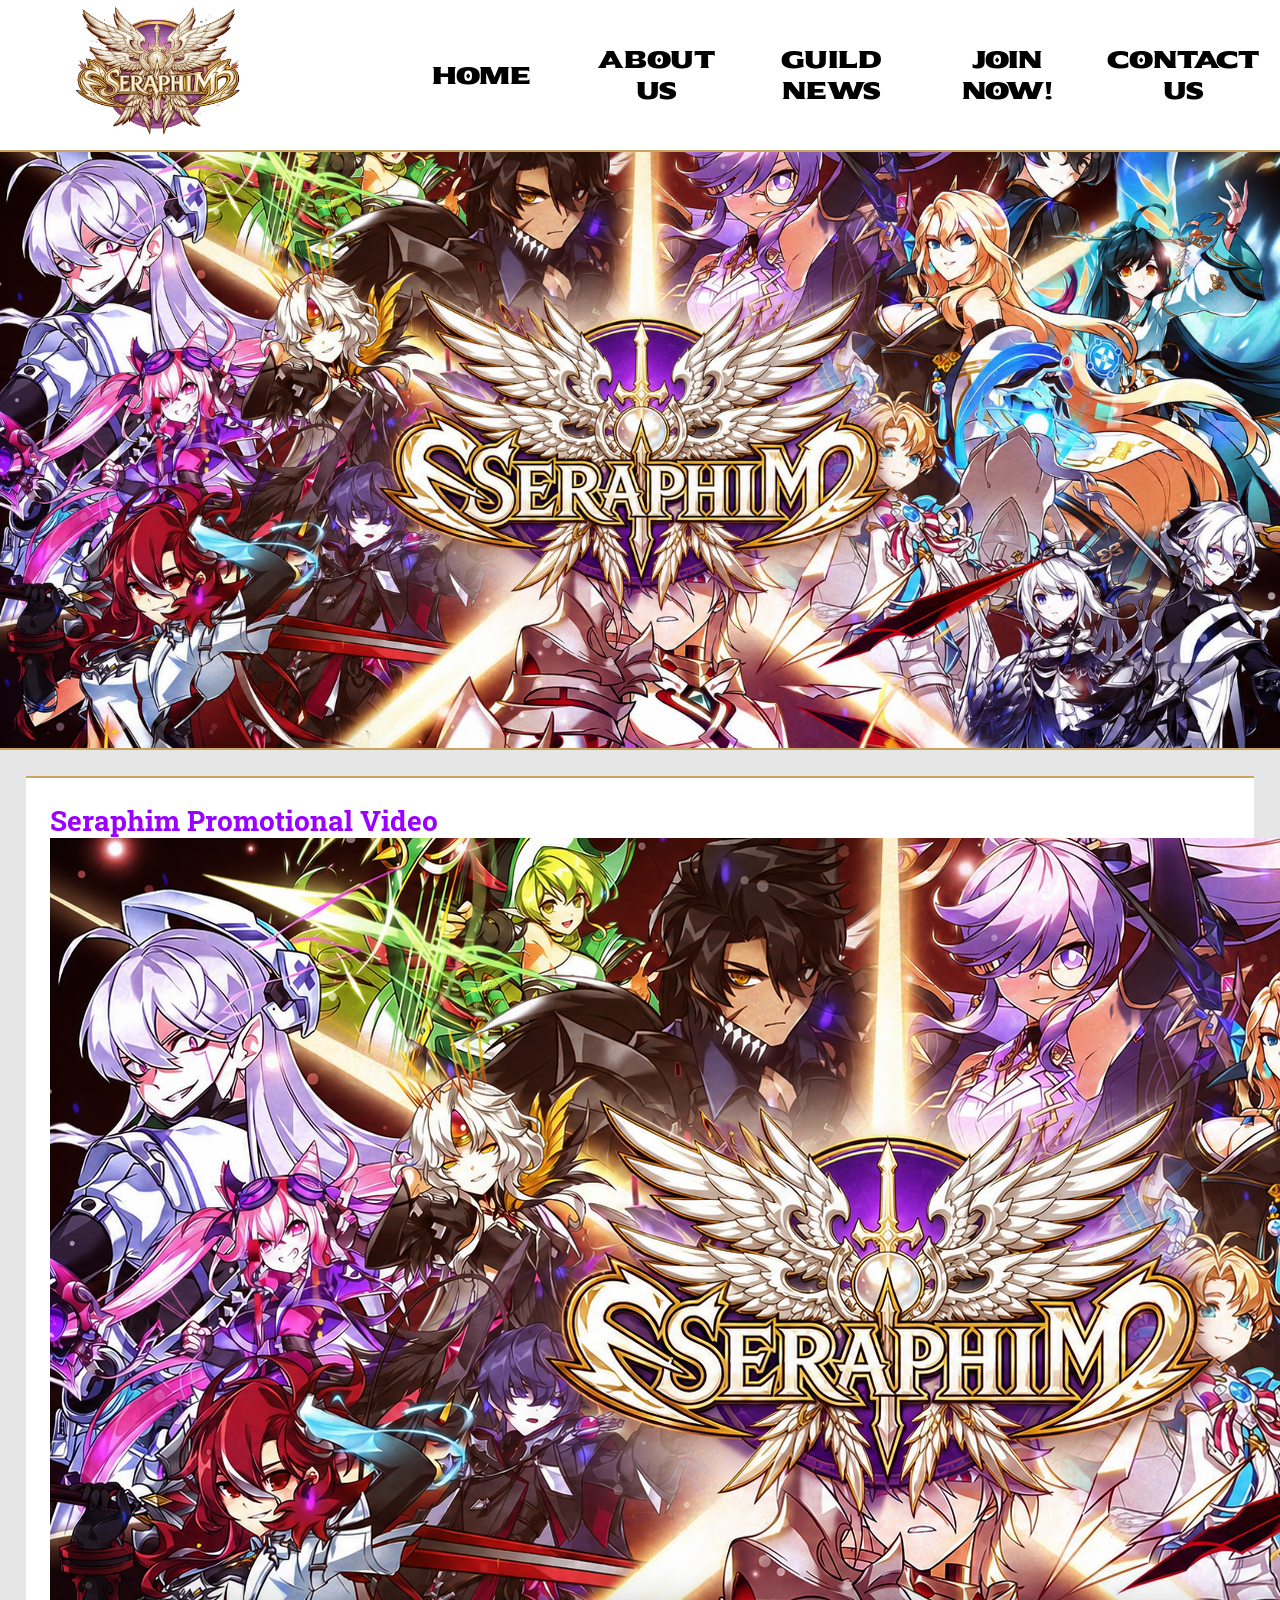
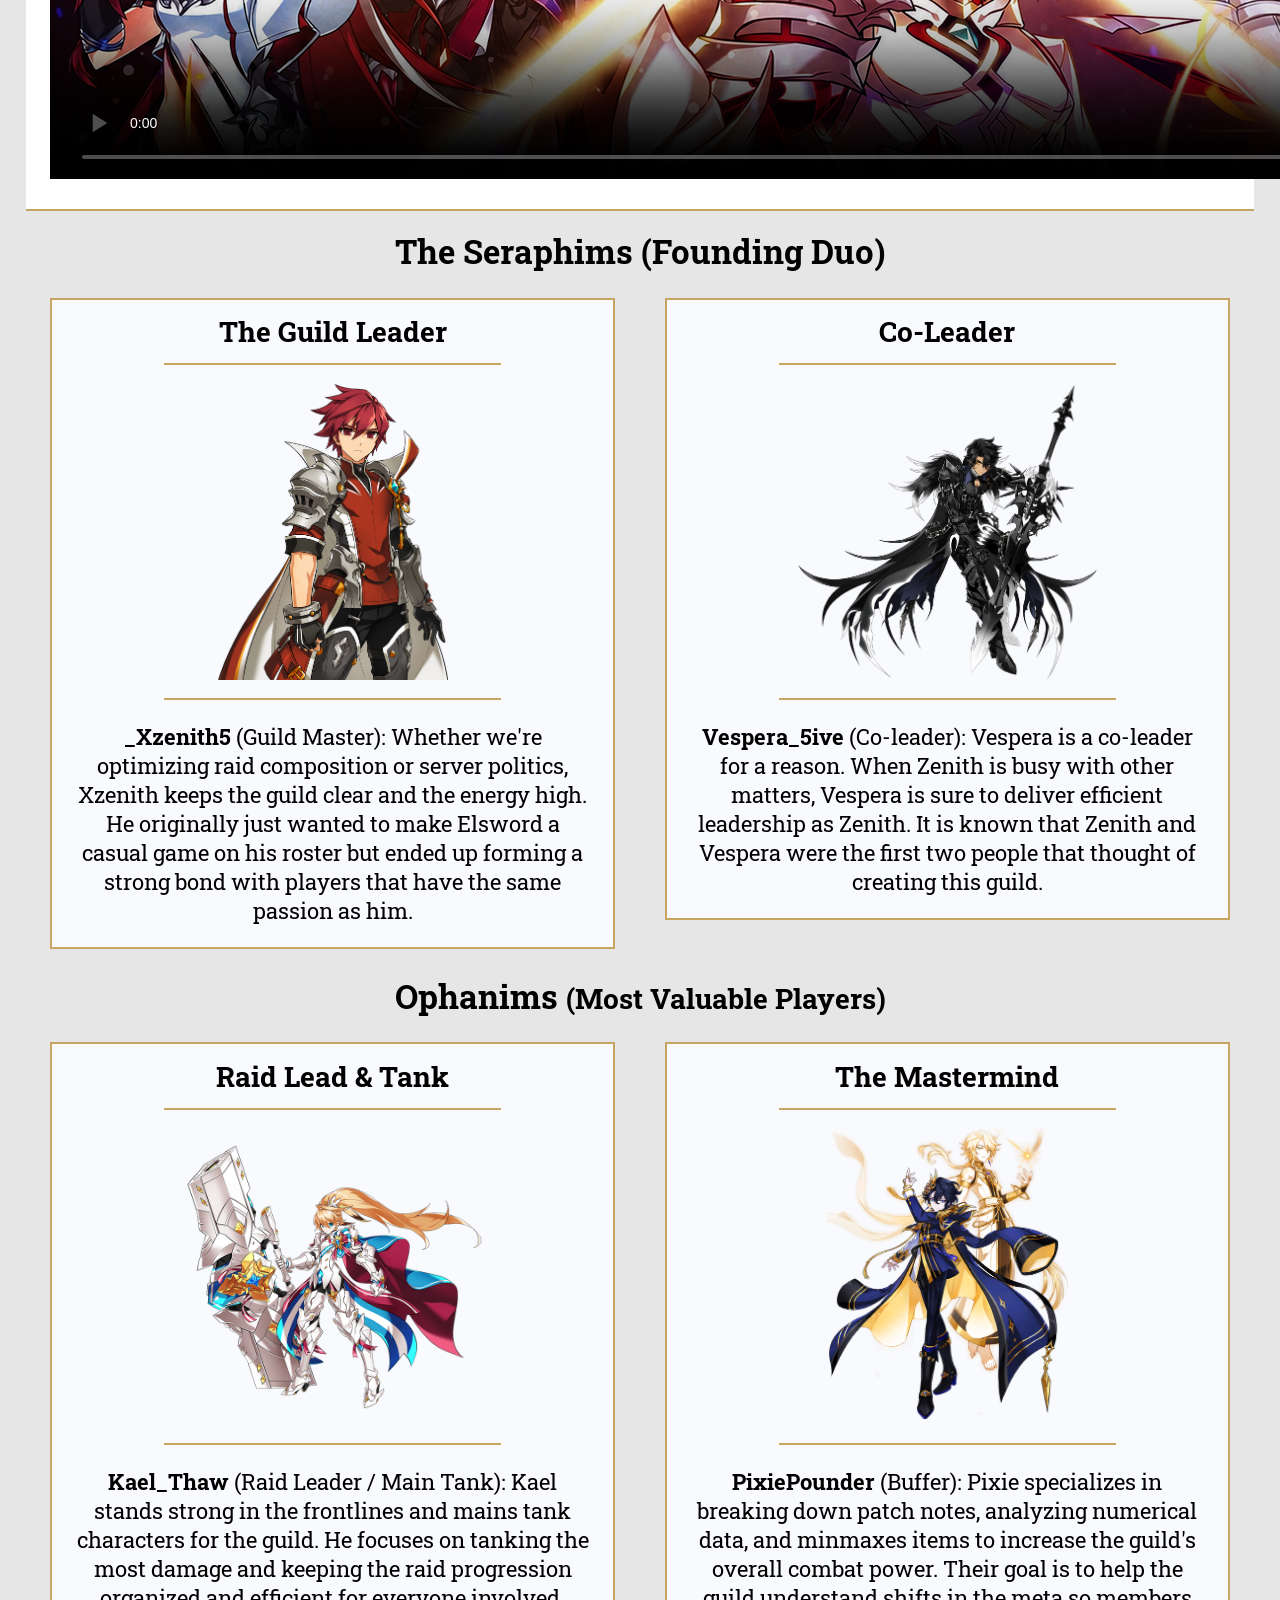
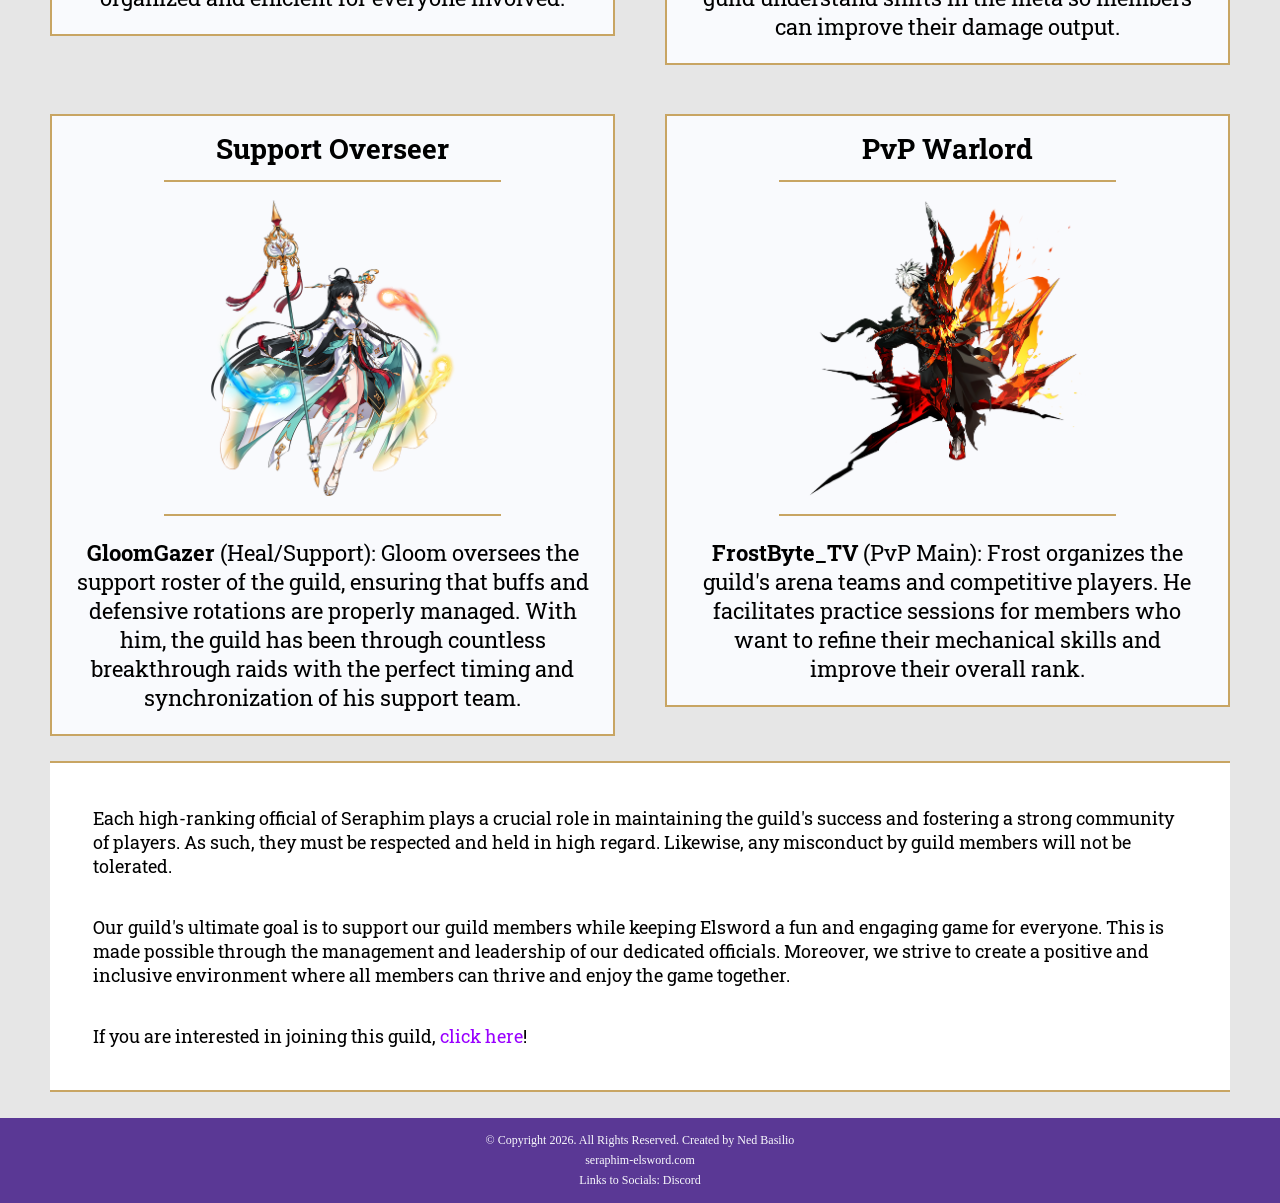
==== commit 490aa485: "Fixed favicon." ====
--- a/about.html
+++ b/about.html
@@ -5,23 +5,20 @@
 		<!-- 
 		Full Name: Basilio, Ned Markus S.
 		Section: CS-201
-		Activity: PRLM Chapter 8
-		Date: 08/20/2026 (mm/dd/yy) 
+		Activity: PRLM Chapter 9
+		Date: 09/26/2026 (mm/dd/yy) 
 		-->
 		<title>[Elsword] Seraphim Guild Website</title>
 		<link rel="stylesheet" href="styles.css" type="text/css">
 		<link rel="preconnect" href="https://fonts.googleapis.com">
 		<link rel="preconnect" href="https://fonts.gstatic.com" crossorigin>
 		<link href="https://fonts.googleapis.com/css2?family=Roboto+Slab:wght@100..900&family=Sekuya&display=swap" rel="stylesheet">
-		
 		<meta charset="utf-8">
 		<meta name="viewport" content="width=device-width, initial-scale=1.0">
 
-		<link rel="icon" type="image/png" sizes="32x32" href="img/favicon.png">
-		<link rel="shortcut-icon" type="image/png" href="img/favicon-32.png">
+		<link rel="icon" type="image/png" sizes="32x32" href="img/favicon-32.png">
+		<link rel="icon" type="image/png" sizes="192x192" href="img/favicon.png">
 		<link rel="apple-touch-icon" sizes="180x180" href="img/favicon.png">
-		<link rel="icon" sizes="192x192" href="img/favicon.png?v=2">
-		<!-- Shortcut icon remains the for all icons for some reason -->
 	</head>
 
 	<body>
@@ -50,6 +47,17 @@
 			</div>
 			
 			<main>
+
+				<div id="promotional-video" class="generic-container">
+					<h2 class="highlight">Seraphim Promotional Video</h2>
+					<video controls poster="img/hero-image.png">
+						<source src="media/seraphim-intro.mp4" type="video/mp4">
+						<source src="media/seraphim-intro.webm" type="video/webm">
+						<track src="media/video-captions.vtt" kind="captions" srclang="en-us" label="English">
+						<track src="media/seraphim-intro-description.vtt" kind="descriptions" srclang="en-us" label="English Descriptions">
+						<p>Your browser does not support the video tag.</p>
+					</video>
+				</div>
 
 				<div id="seraphims-mobile" class="mobile">
 					<h1>The Seraphims (Founding Duo)</h1>
